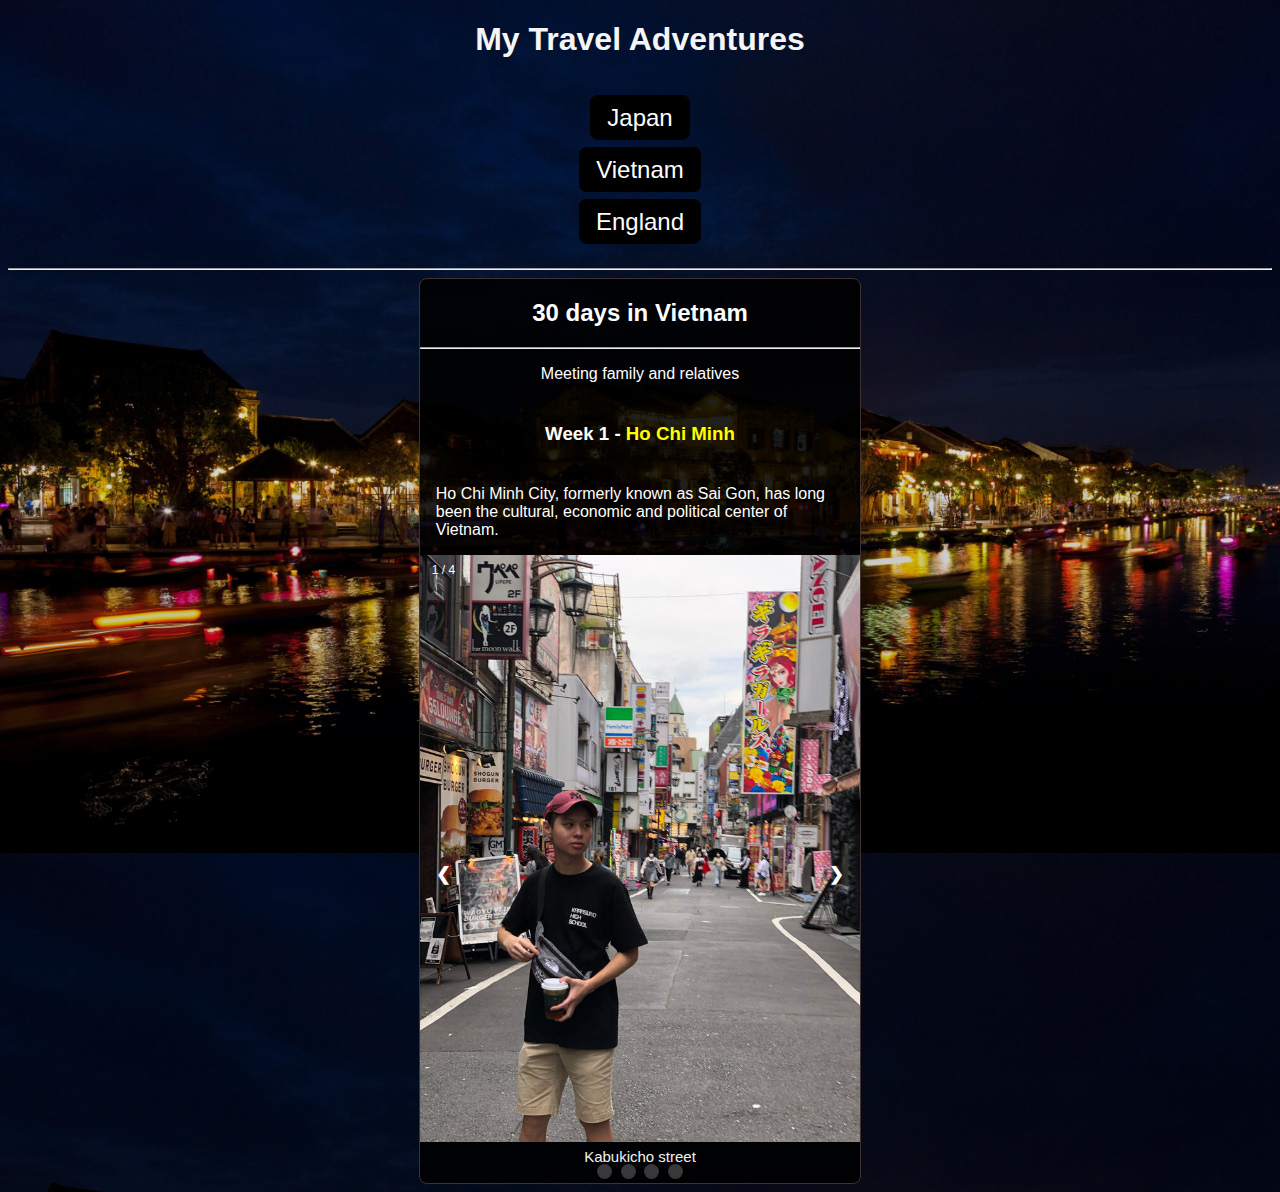
==== vietnam.html @ 1fbd7196 "Almost completed Japan and started on Vietnam" ====
<!DOCTYPE html>
<html lang="en">
<head>
    <meta charset="UTF-8">
    <meta name="viewport" content="width=device-width, initial-scale=1.0">
    <meta property="og:title" content="#">
    <meta property="og:url" content="#">
    <link href="styles.css" type="text/css" rel="stylesheet">
    <script src="script.js"></script>
    <title>My Journey | Vietnam</title>
</head>
<body id="vietnam-page">

    <header>

    <h1>My Travel Adventures</h1>
    <!--<p>Join me on my journey as I explore the wonders of the world</p>-->
    <nav>
        <section>
            <div class="center">
                <ul type="none">
                    <li><a href="index.html" class="button">Japan</a></li>
                    <li><a href="#vietnam" class="button">Vietnam</a></li>
                    <li><a href="#england" class="button">England</a></li>
                </ul>
            </div>
        </section>
    </nav>
    </header>
<hr>
    <main class="center">
        <section class="japan">
        <h2>30 days in Vietnam</h2>
        <hr>
        <div>
            <p style="text-align: center;">Meeting family and relatives</p>
            <h3>Week 1 - <span class="yellow">Ho Chi Minh</span> </h3>

            <p>Ho Chi Minh City, formerly known as Sai Gon, has long been the cultural, economic and political center of Vietnam.</p>

        </div>

        <div class="slideshow-container">

            <!-- Full-width images with number and caption text -->
            <div class="mySlides1 fade" style="display: block;">
                <div class="number-text1">1 / 4</div>
                <img alt="Kabukicho tower" src="assets/images/kabukicho-1-new.jpg" style="width:100%">
                <div class="text">Kabukicho street</div>
            </div>

            <div class="mySlides1 fade">
                <div class="number-text2">2 / 4</div>
                <img alt="#" src="assets/images/kabukicho-2-new.jpg" style="width:100%">
                <div class="text">1st floor of Kabukicho tower</div>
            </div>

            <div class="mySlides1 fade">
                <div class="number-text3">3 / 4</div>
                <img alt="#" src="assets/images/kabukicho-3-new.jpg" style="width:100%">
                <div class="text">Top floor of Kabukicho tower</div>
            </div>

            <div class="mySlides1 fade">
                <div class="number-text4">4 / 4</div>
                <img alt="#" src="assets/images/kabukicho-4.jpg" style="width:100%">
                <div class="text">Oldschool album covers</div>
            </div>


            <div>  <!-- Next and previous buttons -->
                <a class="prev" onclick="plusSlides(-1, 0)">&#10094;</a>
                <a class="next" onclick="plusSlides(1, 0)">&#10095;</a>
            </div>
            <br>

            <!-- The dots/circles -->
            <div style="text-align:center">
                <span class="dot" onclick="currentSlide(1)"></span>
                <span class="dot" onclick="currentSlide(2)"></span>
                <span class="dot" onclick="currentSlide(3)"></span>
                <span class="dot" onclick="currentSlide(4)"></span>
            </div>

        </section>

    </main>

</body>
</html>
---- styles.css ----
body {
    font-family: Verdana,sans-serif;

    background-image:
            linear-gradient(
            rgba(0, 0, 0, 0.0),
            rgba(0, 0, 0, 0.4)
            ) ,
    url("assets/images/japan-background-comp.jpg");
    background-repeat: repeat;

    background-size: contain;
}

#vietnam-page {
    color:whitesmoke;
    font-family: Verdana,sans-serif;

    background-image:
            linear-gradient(
                    rgba(0, 0, 0, 0.0),
                    rgba(0, 0, 0, 0.4)
            ) ,
            url("assets/images/hoian-bg.jpg");
    background-repeat: repeat;
    background-size: contain;
}

h1 {

}

h2 {
    text-align: center;
}

header {

    text-align: center;
}

footer {
    text-align: center;
    bottom: 0;
}

nav ul {
    padding: 0;
    width: auto;
}

nav ul li {
    margin: 8px;
    padding: 8px;

    display: block;
}
nav ul li a {
    text-decoration: none;
    color: white;
}

.button {
    text-decoration: inherit;
    font-size: 24px;
    font-family: Verdana,sans-serif;
    color: white;
    background-color: #000000;
    border-radius: 8px;
    border: 1px solid rgb(0,0,0, 50%);
    margin: 8px;
    padding: 8px 16px 8px 16px;
}
.button:hover {
    background-color: #ffffff;
    color: #000000;
}

.center {
    margin: auto;
    width: 35%;
    align-content: center;
}

h3 {
    margin: 16px;
    padding: 16px;
    text-align: center;
}

.japan {
    padding: 0;
    width: 100%;
    color: white;
    margin: 0;
    border: 1px solid #3f3131;
    border-radius: 8px;
    background-color: rgb(0,0,0, 85%);
}

.yellow {
    color: yellow;
}
.red {
    color: #ff0000;
}



main section p {
    margin: 8px;
    padding: 8px;
}

* {box-sizing:border-box}

/* Slideshow container */
.slideshow-container {
    max-width: 1000px;
    position: relative;
    margin: auto;
}

/* Hide the images by default */
.mySlides1 {
    display: none;
}

.mySlides2 {
    display: none;
}

/* Next & previous buttons */
.prev, .next {
    cursor: pointer;
    position: absolute;
    top: 50%;
    width: auto;
    margin-top: -22px;
    padding: 16px;
    color: #ffffff;
    font-weight: bold;
    font-size: 18px;
    transition: 0.6s ease;
    border-radius: 0 3px 3px 0;
    user-select: none;
}

/* Position the "next button" to the right */
.next {
    right: 0;
    border-radius: 3px 0 0 3px;
}

/* On hover, add a black background color with a little bit see-through */
.prev:hover, .next:hover {
    background-color: rgba(0,0,0,0.8);
}

/* Caption text */
.text {
    color: #f2f2f2;
    font-size: 15px;
    padding: 8px 12px;
    position: absolute;
    bottom: 10px;
    width: 100%;
    text-align: center;
}

/* Number text (1/3 etc) */
.number-text1 {
    color: #ffffff;
    font-size: 12px;
    padding: 8px 12px;
    position: absolute;
    top: 0;
}

.number-text2 {
    color: #ffffff;
    font-size: 12px;
    padding: 8px 12px;
    position: absolute;
    top: 0;
}

.number-text3 {
    color: #ffffff;
    font-size: 12px;
    padding: 8px 12px;
    position: absolute;
    top: 0;
}

.number-text4 {
    color: #ffffff;
    font-size: 12px;
    padding: 8px 12px;
    position: absolute;
    top: 0;
}

.number-text5 {
    color: #ffffff;
    font-size: 12px;
    padding: 8px 12px;
    position: absolute;
    top: 0;
}


/* The dots/bullets/indicators */
.dot {
    cursor: pointer;
    height: 15px;
    width: 15px;
    margin: 0 2px;
    background-color: #383838;
    border-radius: 50%;
    display: inline-block;
    transition: background-color 0.6s ease;
}

.active, .dot:hover {
    background-color: #ffffff;
}

/* Fading animation */
.fade {
    animation-name: fade;
    animation-duration: 1.5s;
}

@keyframes fade {
    from {opacity: .4}
    to {opacity: 1}
}

video {
    max-width: 100%;
    padding-bottom: 16px;

}
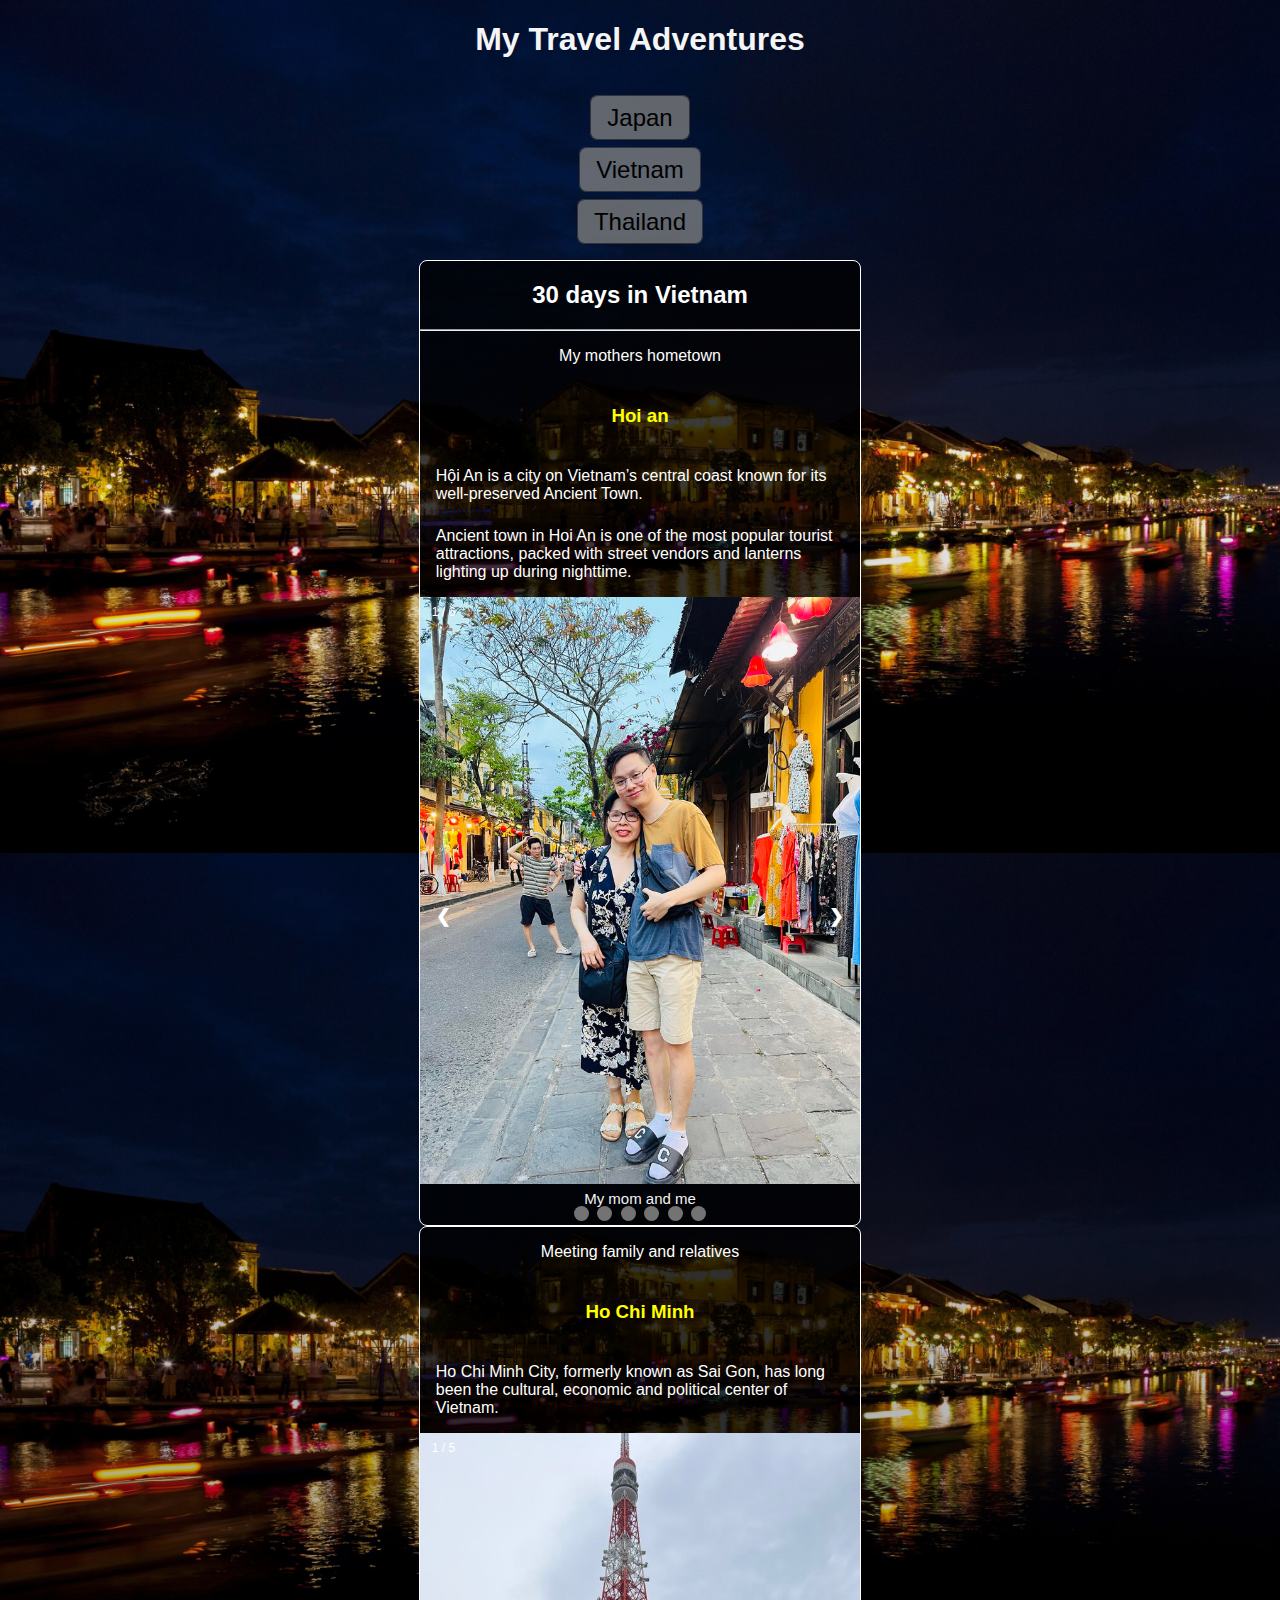
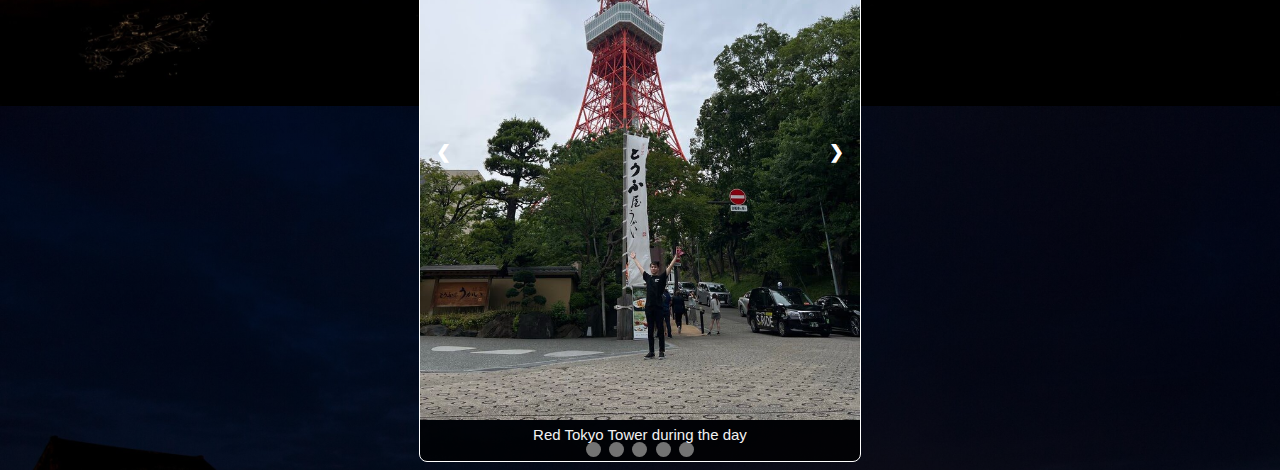
==== commit 3f001760: "Added Vietnam and Thailand" ====
--- a/vietnam.html
+++ b/vietnam.html
@@ -21,50 +21,62 @@
                 <ul type="none">
                     <li><a href="index.html" class="button">Japan</a></li>
                     <li><a href="#vietnam" class="button">Vietnam</a></li>
-                    <li><a href="#england" class="button">England</a></li>
+                    <li><a href="thailand.html" class="button">Thailand</a></li>
                 </ul>
             </div>
         </section>
     </nav>
     </header>
-<hr>
+
     <main class="center">
-        <section class="japan">
+        <section class="japan" id="vietnam">
         <h2>30 days in Vietnam</h2>
         <hr>
-        <div>
-            <p style="text-align: center;">Meeting family and relatives</p>
-            <h3>Week 1 - <span class="yellow">Ho Chi Minh</span> </h3>
+            <div>
+                <p style="text-align: center;">My mothers hometown</p>
+                <h3><span class="yellow">Hoi an</span> </h3>
 
-            <p>Ho Chi Minh City, formerly known as Sai Gon, has long been the cultural, economic and political center of Vietnam.</p>
-
-        </div>
+                <p>Hội An is a city on Vietnam’s central coast known for its well-preserved Ancient Town.</p>
+                <p>Ancient town in Hoi An is one of the most popular tourist attractions, packed with street vendors and lanterns lighting up during nighttime.</p>
+            </div>
 
         <div class="slideshow-container">
 
             <!-- Full-width images with number and caption text -->
             <div class="mySlides1 fade" style="display: block;">
-                <div class="number-text1">1 / 4</div>
-                <img alt="Kabukicho tower" src="assets/images/kabukicho-1-new.jpg" style="width:100%">
-                <div class="text">Kabukicho street</div>
+                <div class="number-text1">1 / 6</div>
+                <img alt="Kabukicho tower" src="assets/images/vietnam/vietnam-hoian1.jpg" style="width:100%">
+                <div class="text">My mom and me</div>
             </div>
 
             <div class="mySlides1 fade">
-                <div class="number-text2">2 / 4</div>
-                <img alt="#" src="assets/images/kabukicho-2-new.jpg" style="width:100%">
-                <div class="text">1st floor of Kabukicho tower</div>
+                <div class="number-text2">2 / 6</div>
+                <img alt="#" src="assets/images/vietnam/vietnam-hoian2.jpg" style="width:100%">
+                <div class="text">Streets of Hoi An</div>
             </div>
 
             <div class="mySlides1 fade">
-                <div class="number-text3">3 / 4</div>
-                <img alt="#" src="assets/images/kabukicho-3-new.jpg" style="width:100%">
-                <div class="text">Top floor of Kabukicho tower</div>
+                <div class="number-text3">3 / 6</div>
+                <img alt="#" src="assets/images/vietnam/vietnam-hoian3.jpg" style="width:100%">
+                <div class="text">My dad</div>
             </div>
 
             <div class="mySlides1 fade">
-                <div class="number-text4">4 / 4</div>
-                <img alt="#" src="assets/images/kabukicho-4.jpg" style="width:100%">
-                <div class="text">Oldschool album covers</div>
+                <div class="number-text4">4 / 6</div>
+                <img alt="#" src="assets/images/vietnam/vietnam-hoian4.jpg" style="width:100%">
+                <div class="text">Basket boats</div>
+            </div>
+
+            <div class="mySlides1 fade">
+                <div class="number-text5">5 / 6</div>
+                <img alt="#" src="assets/images/vietnam/vietnam-hoian5.jpg" style="width:100%">
+                <div class="text">Hoi An Ancient Town during night</div>
+            </div>
+
+            <div class="mySlides1 fade">
+                <div class="number-text6">6 / 6</div>
+                <img alt="#" src="assets/images/vietnam/vietnam-hoian6.jpg" style="width:100%">
+                <div class="text">Hoi An Ancient town during night</div>
             </div>
 
 
@@ -80,8 +92,67 @@
                 <span class="dot" onclick="currentSlide(2)"></span>
                 <span class="dot" onclick="currentSlide(3)"></span>
                 <span class="dot" onclick="currentSlide(4)"></span>
+                <span class="dot" onclick="currentSlide(5)"></span>
+                <span class="dot" onclick="currentSlide(6)"></span>
             </div>
+        </section>
 
+        <section class="japan">
+            <div>
+                <p style="text-align: center;">Meeting family and relatives</p>
+                <h3><span class="yellow">Ho Chi Minh</span> </h3>
+
+                <p>Ho Chi Minh City, formerly known as Sai Gon, has long been the cultural, economic and political center of Vietnam.</p>
+
+            </div>
+            <div class="slideshow-container">
+
+                <!-- Full-width images with number and caption text -->
+                <div class="mySlides2 fade" style="display: block;">
+                    <div class="number-text1">1 / 5</div>
+                    <img alt="Tokyo red tower" src="assets/images/tokyo-tower-1.jpg" style="width:100%">
+                    <div class="text">Red Tokyo Tower during the day</div>
+                </div>
+
+                <div class="mySlides2 fade">
+                    <div class="number-text2">2 / 5</div>
+                    <img alt="#" src="assets/images/tokyo-tower-2.jpg" style="width:100%">
+                    <div class="text">Virtual reality game</div>
+                </div>
+
+                <div class="mySlides2 fade">
+                    <div class="number-text3">3 / 5</div>
+                    <img alt="A game based on the famous show Squid Games" src="assets/images/tokyo-tower-3.jpg" style="width:100%">
+                    <div class="text">Activity based on the famous show Squid Games</div>
+                </div>
+
+                <div class="mySlides2 fade">
+                    <div class="number-text4">4 / 5</div>
+                    <img alt="Bottom floor" src="assets/images/tokyo-tower-4.jpg" style="width:100%">
+                    <div class="text">Bottom floor had a wide variety of restaurants</div>
+                </div>
+
+                <div class="mySlides2 fade">
+                    <div class="number-text5">5 / 5</div>
+                    <img alt="Red tokyo tower" src="assets/images/tokyo-tower-5.jpg" style="width:100%">
+                    <div class="text">Red Tokyo Tower during the night</div>
+                </div>
+
+
+                <div>  <!-- Next and previous buttons -->
+                    <a class="prev" onclick="plusSlides(-1, 1)">&#10094;</a>
+                    <a class="next" onclick="plusSlides(1, 1)">&#10095;</a>
+                </div>
+                <br>
+
+                <!-- The dots/circles -->
+                <div style="text-align:center">
+                    <span class="dot" onclick="currentSlide2(1, 1)"></span>
+                    <span class="dot" onclick="currentSlide2(2, 1)"></span>
+                    <span class="dot" onclick="currentSlide2(3, 1)"></span>
+                    <span class="dot" onclick="currentSlide2(4, 1)"></span>
+                    <span class="dot" onclick="currentSlide2(5, 1)"></span>
+                </div>
         </section>
 
     </main>
--- a/styles.css
+++ b/styles.css
@@ -1,21 +1,19 @@
 body {
+    color:white;
     font-family: Verdana,sans-serif;
-
     background-image:
             linear-gradient(
             rgba(0, 0, 0, 0.0),
             rgba(0, 0, 0, 0.4)
             ) ,
-    url("assets/images/japan-background-comp.jpg");
+    url("assets/images/tokyo-bg1.jpg");
     background-repeat: repeat;
-
     background-size: contain;
 }
 
 #vietnam-page {
     color:whitesmoke;
     font-family: Verdana,sans-serif;
-
     background-image:
             linear-gradient(
                     rgba(0, 0, 0, 0.0),
@@ -26,6 +24,19 @@
     background-size: contain;
 }
 
+#thailand-page {
+     color:whitesmoke;
+     font-family: Verdana,sans-serif;
+     background-image:
+             linear-gradient(
+                     rgba(0, 0, 0, 0.0),
+                     rgba(0, 0, 0, 0.4)
+             ) ,
+             url("assets/images/thailand-bg.jpg");
+     background-repeat: repeat;
+     background-size: contain;
+ }
+
 h1 {
 
 }
@@ -64,16 +75,16 @@
     text-decoration: inherit;
     font-size: 24px;
     font-family: Verdana,sans-serif;
-    color: white;
-    background-color: #000000;
+    color: #000000;
+    background-color: rgba(129, 129, 129, 0.76);
     border-radius: 8px;
     border: 1px solid rgb(0,0,0, 50%);
     margin: 8px;
     padding: 8px 16px 8px 16px;
 }
 .button:hover {
-    background-color: #ffffff;
-    color: #000000;
+    background-color: #000000;
+    color: #ffffff;
 }
 
 .center {
@@ -93,13 +104,13 @@
     width: 100%;
     color: white;
     margin: 0;
-    border: 1px solid #3f3131;
+    border: 1px solid #ffffff;
     border-radius: 8px;
-    background-color: rgb(0,0,0, 85%);
+    background-color: rgb(0,0,0, 75%);
 }
 
 .yellow {
-    color: yellow;
+    color: #ffff00;
 }
 .red {
     color: #ff0000;
@@ -154,7 +165,7 @@
 
 /* On hover, add a black background color with a little bit see-through */
 .prev:hover, .next:hover {
-    background-color: rgba(0,0,0,0.8);
+    background-color: rgba(0, 0, 0, 0.9);
 }
 
 /* Caption text */
@@ -202,6 +213,14 @@
 }
 
 .number-text5 {
+    color: #ffffff;
+    font-size: 12px;
+    padding: 8px 12px;
+    position: absolute;
+    top: 0;
+}
+
+.number-text6 {
     color: #ffffff;
     font-size: 12px;
     padding: 8px 12px;
@@ -216,7 +235,7 @@
     height: 15px;
     width: 15px;
     margin: 0 2px;
-    background-color: #383838;
+    background-color: #737373;
     border-radius: 50%;
     display: inline-block;
     transition: background-color 0.6s ease;
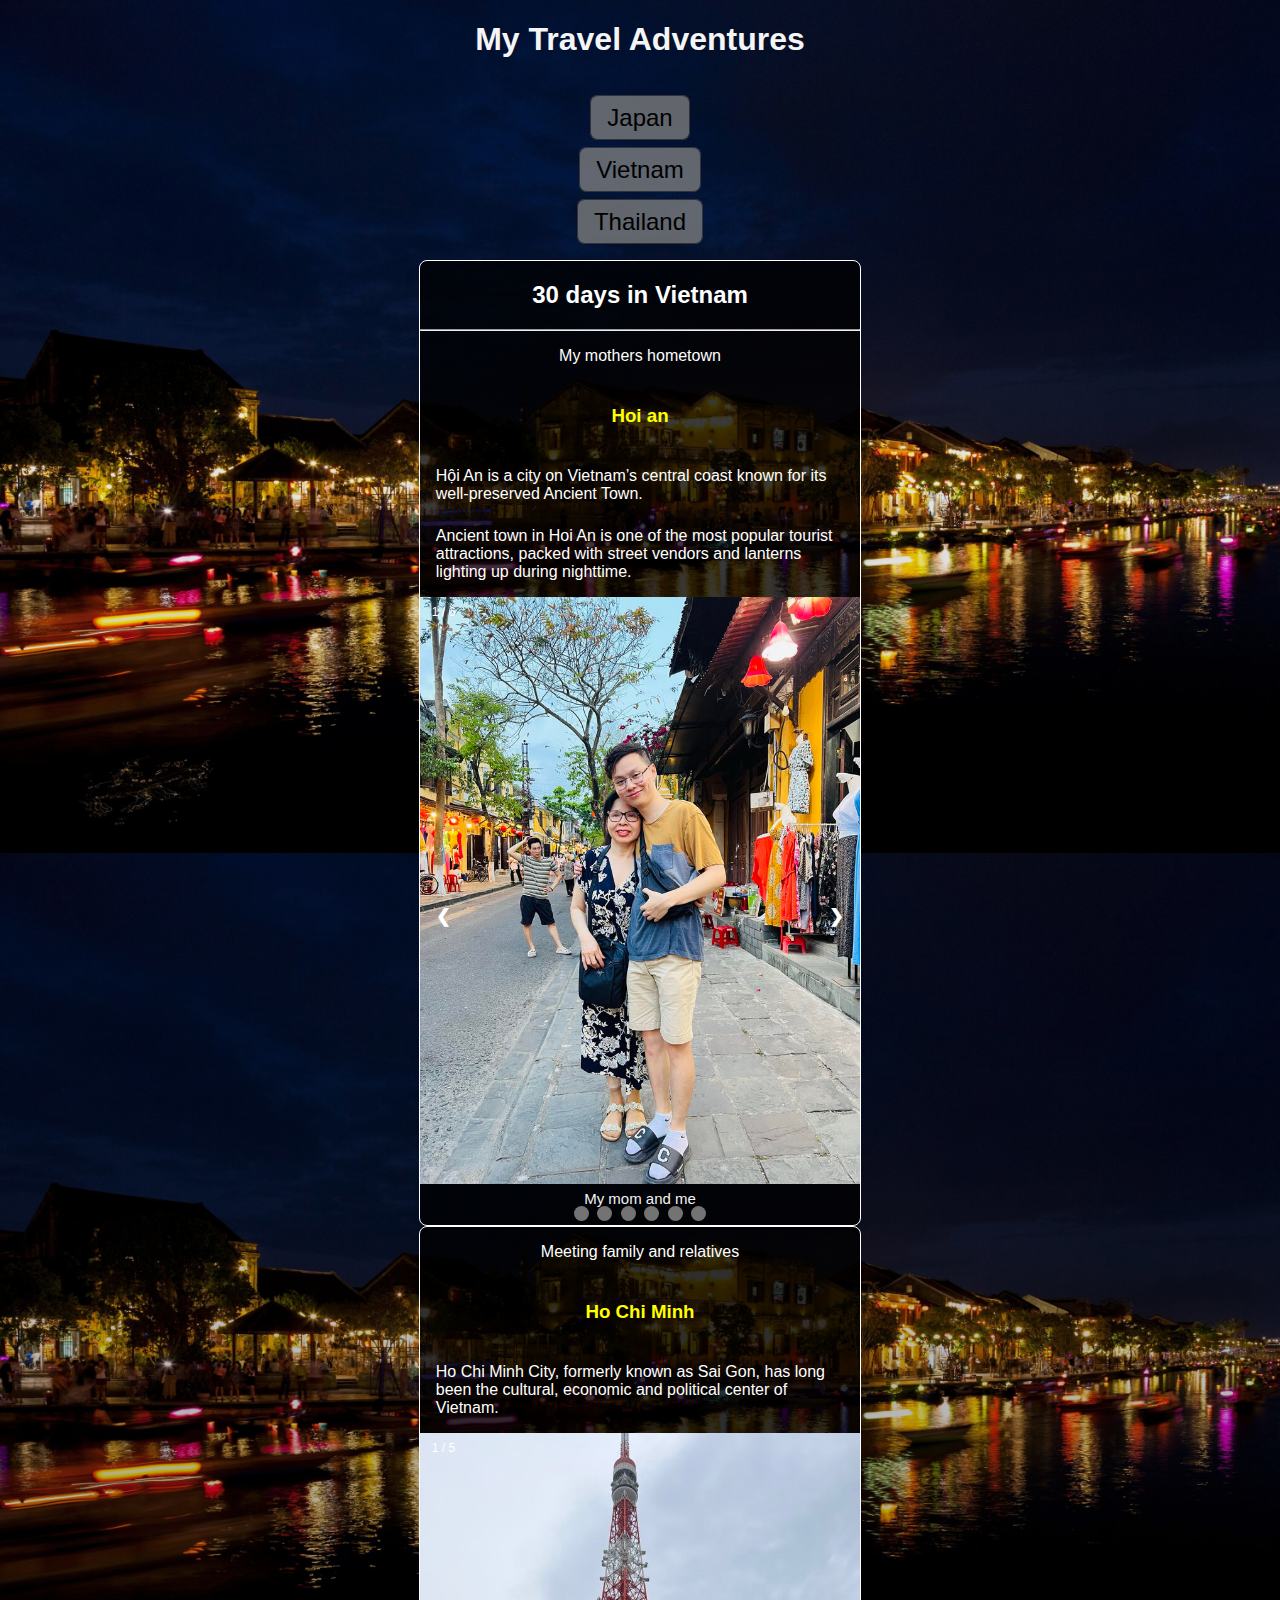
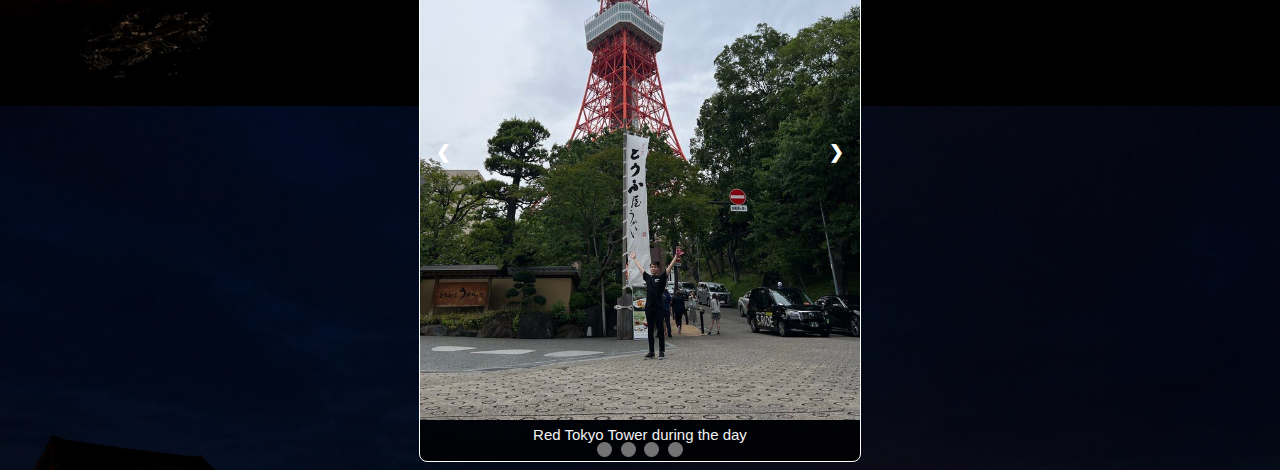
==== commit 174551af: "no message" ====
--- a/vietnam.html
+++ b/vietnam.html
@@ -2,7 +2,7 @@
 <html lang="en">
 <head>
     <meta charset="UTF-8">
-    <meta name="viewport" content="width=device-width, initial-scale=1.0">
+   <meta name="viewport" content="width=device-width, initial-scale=1.0">
     <meta property="og:title" content="#">
     <meta property="og:url" content="#">
     <link href="styles.css" type="text/css" rel="stylesheet">
@@ -149,8 +149,7 @@
                 <div style="text-align:center">
                     <span class="dot" onclick="currentSlide2(1, 1)"></span>
                     <span class="dot" onclick="currentSlide2(2, 1)"></span>
-                    <span class="dot" onclick="currentSlide2(3, 1)"></span>
-                    <span class="dot" onclick="currentSlide2(4, 1)"></span>
+                    <span class="dot" onclick="currentSlide2(3 , 1)"></span>
                     <span class="dot" onclick="currentSlide2(5, 1)"></span>
                 </div>
         </section>
